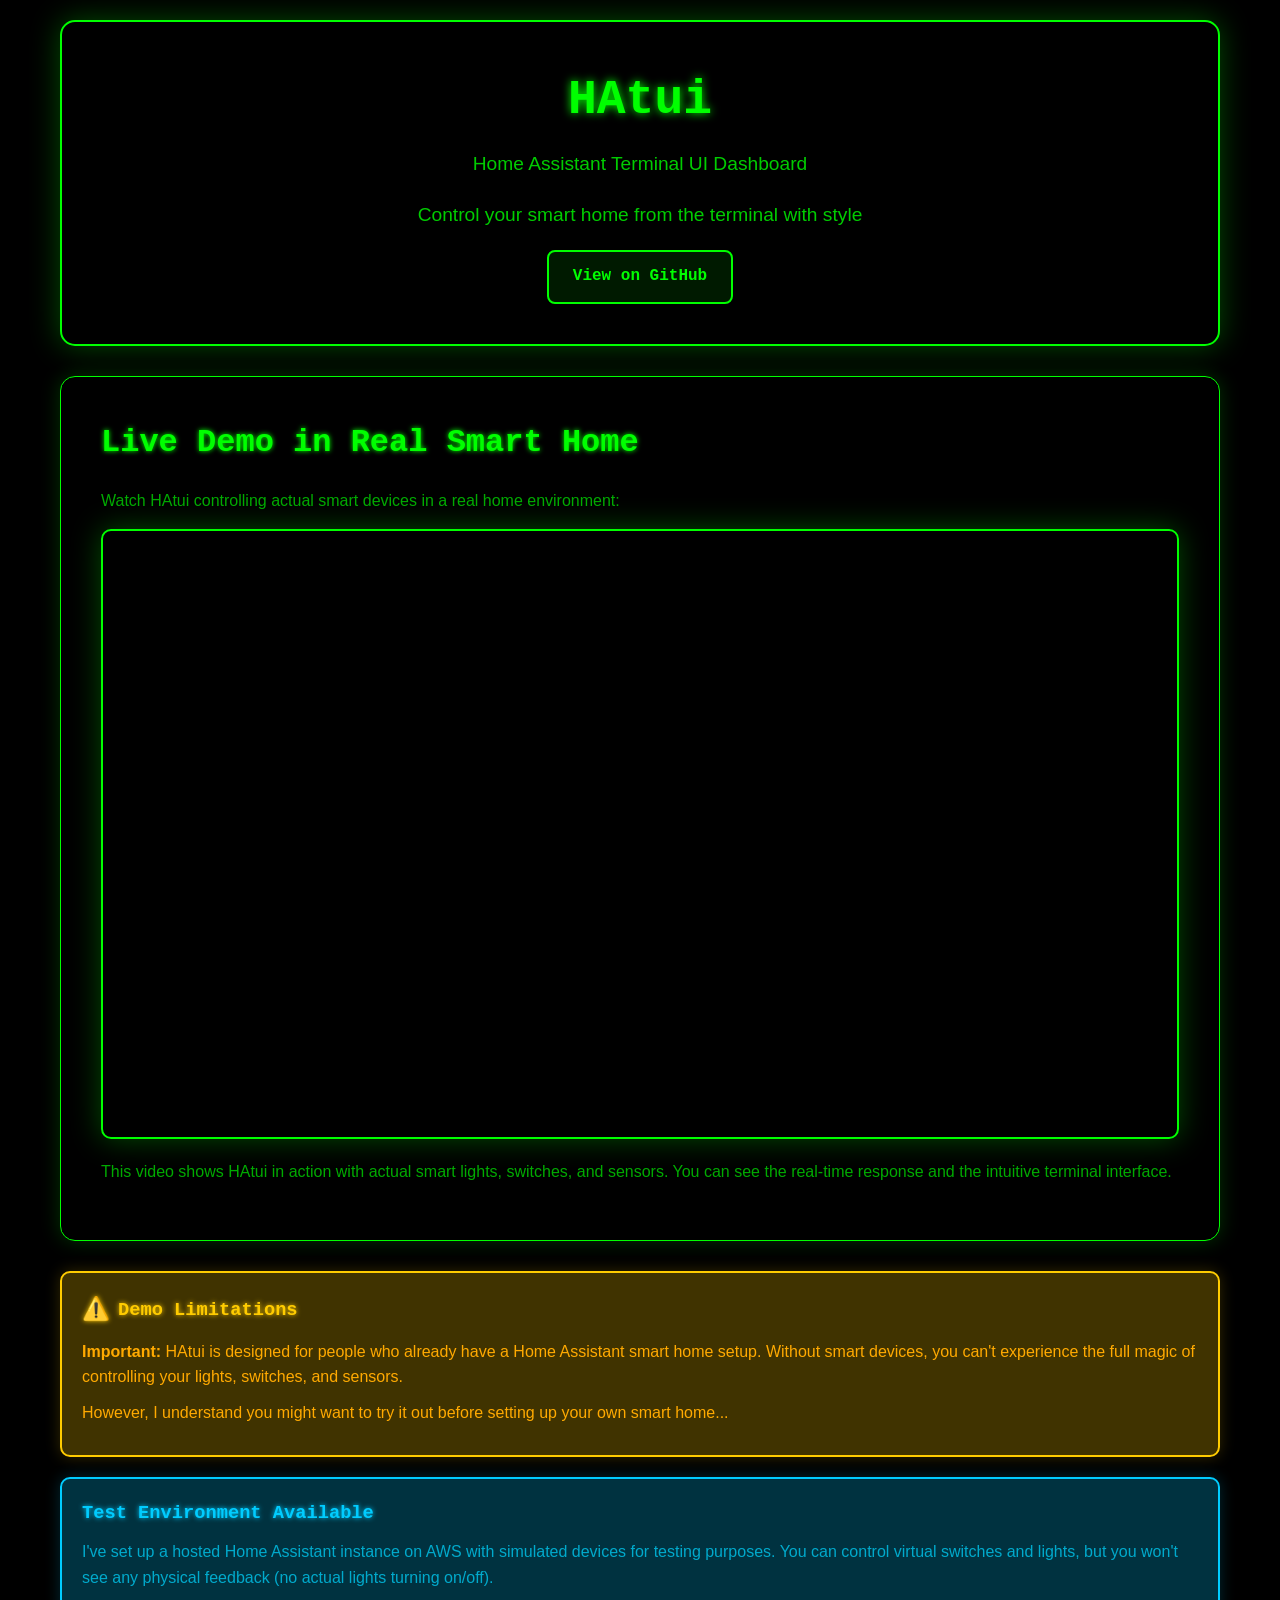
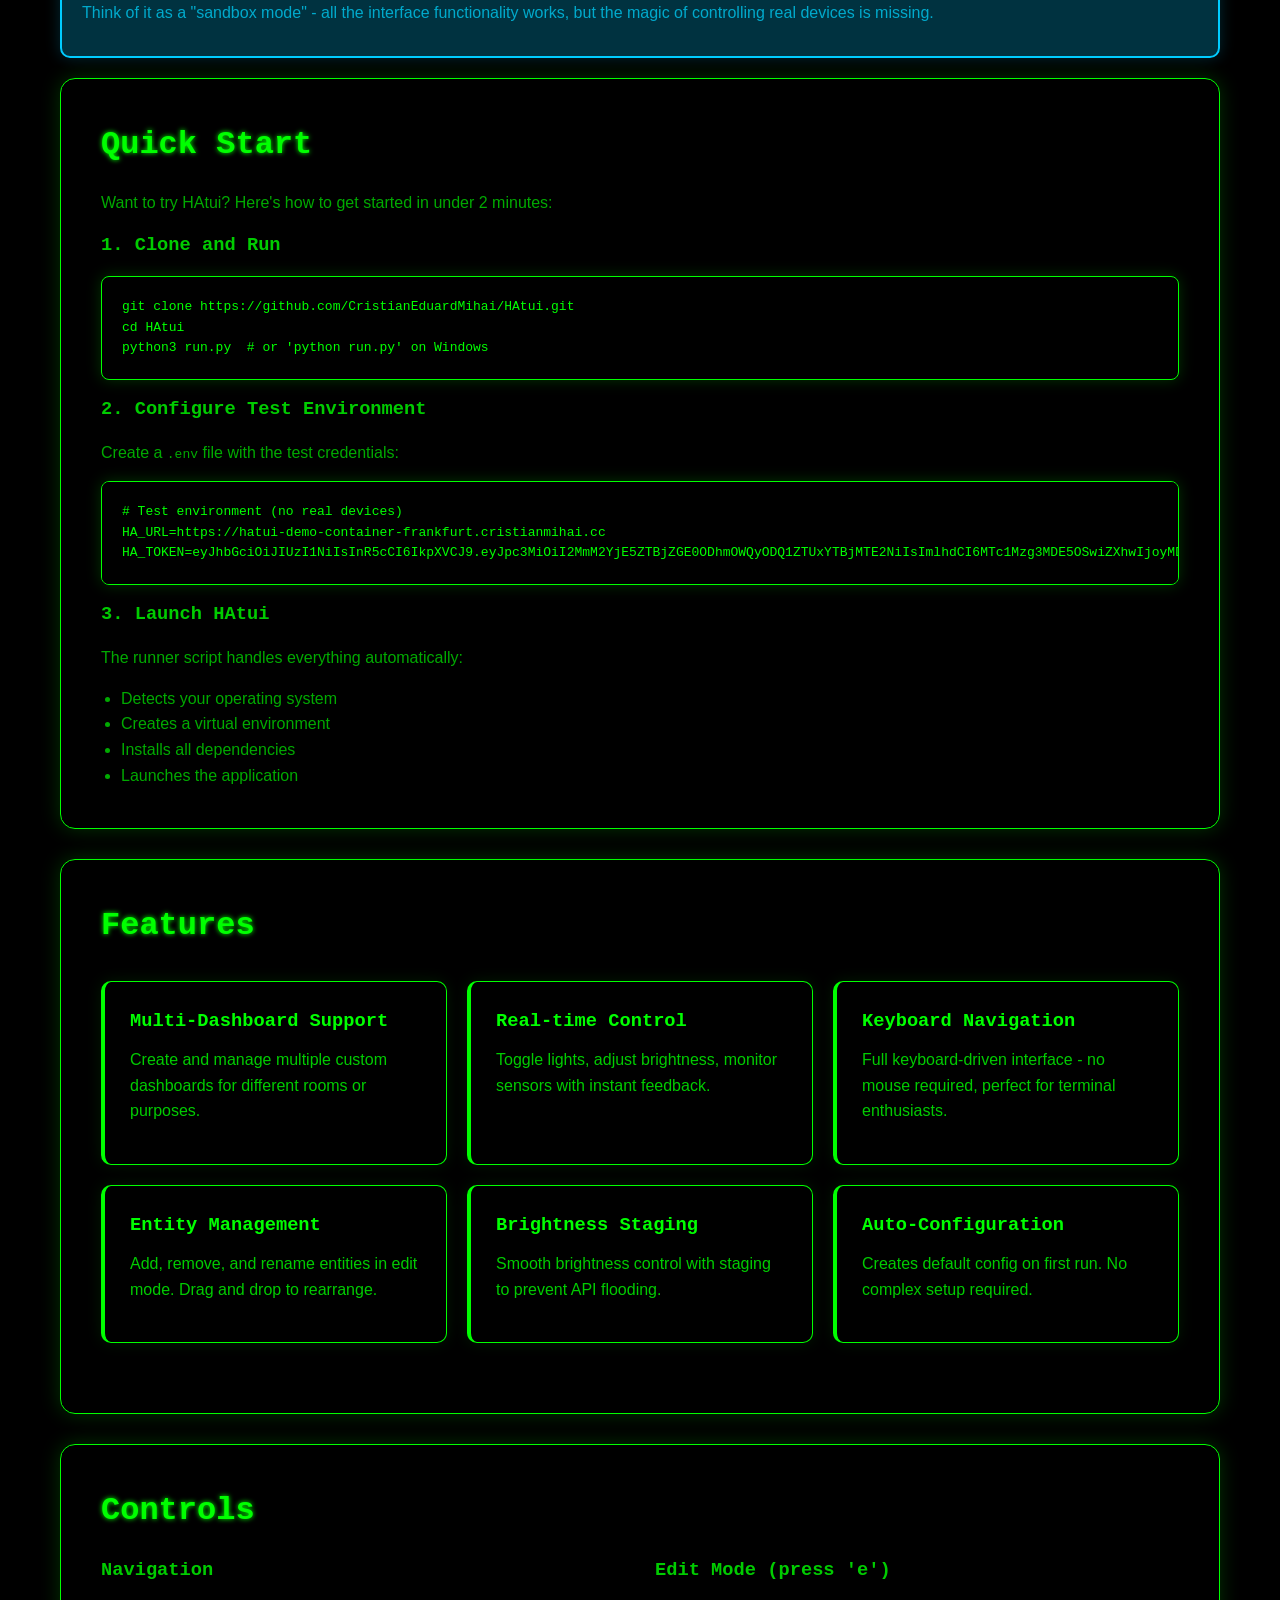
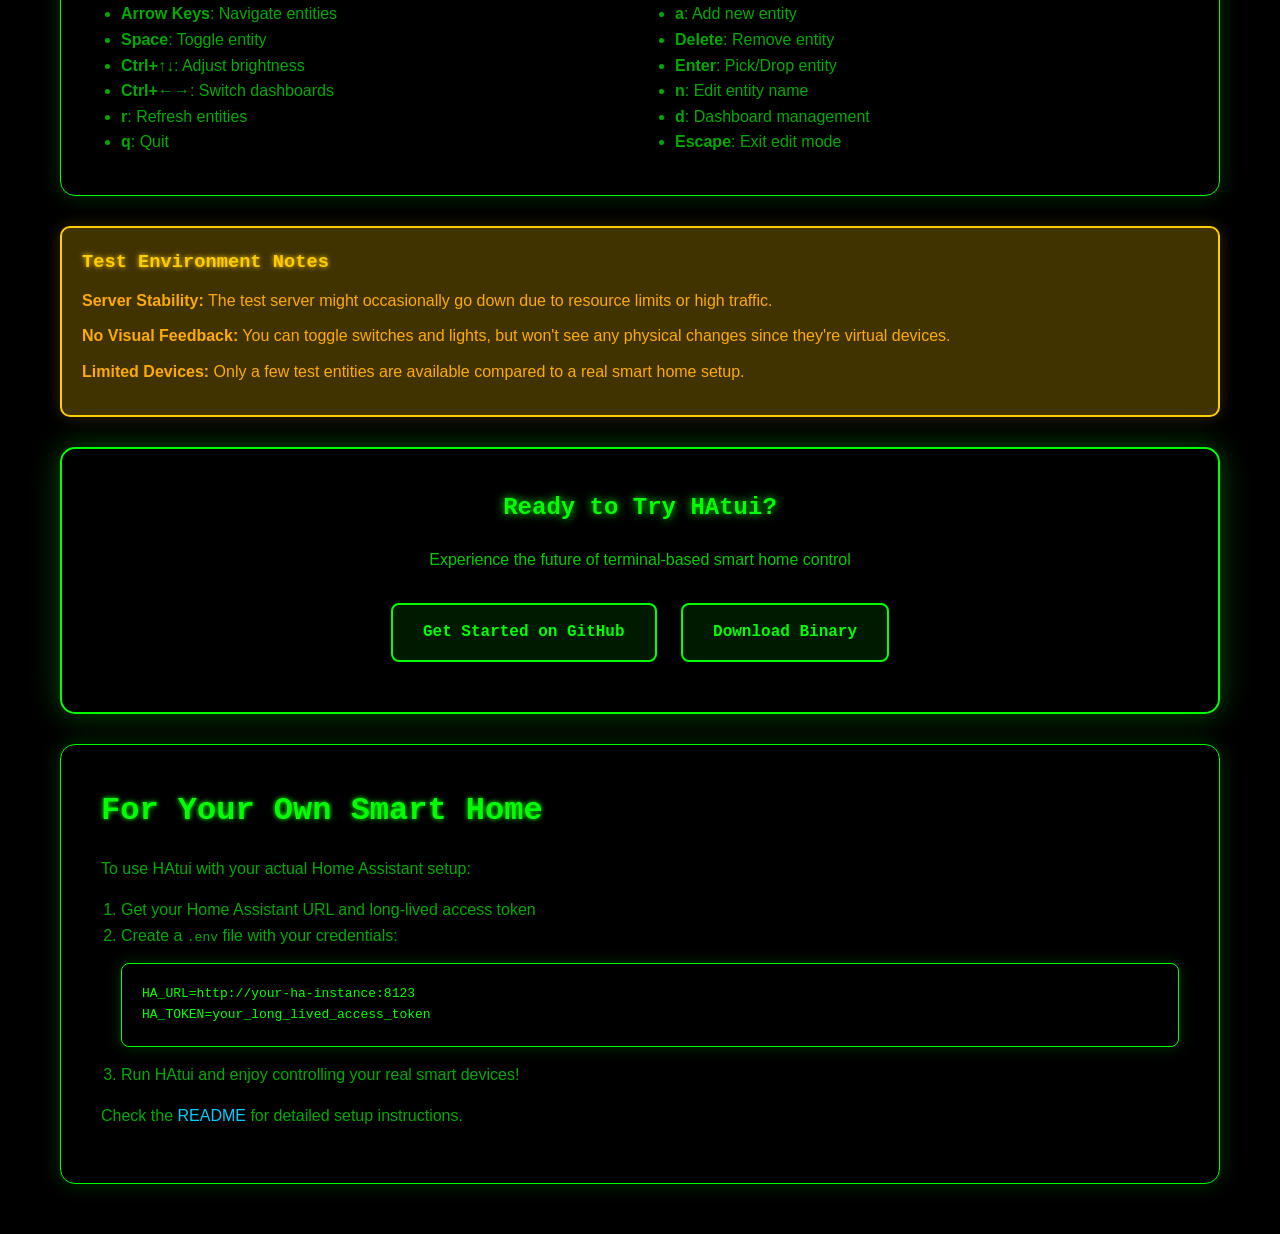
==== docs/index.html @ 59b759f5 "github pages only likes /docs dir" ====
<!DOCTYPE html>
<html lang="en">
<head>
    <meta charset="UTF-8">
    <meta name="viewport" content="width=device-width, initial-scale=1.0">
    <title>HAtui Demo - Home Assistant Terminal UI</title>
    <link rel="stylesheet" href="style.css">
</head>
<body>
    <div class="matrix-bg" id="matrix-bg"></div>
    
    <div class="container">
        <div class="header">
            <h1>HAtui</h1>
            <p>Home Assistant Terminal UI Dashboard</p>
            <p>Control your smart home from the terminal with style</p>
            <a href="https://github.com/CristianEduardMihai/HAtui" class="github-link">View on GitHub</a>
        </div>

        <div class="demo-section">
            <h2>Live Demo in Real Smart Home</h2>
            <p>Watch HAtui controlling actual smart devices in a real home environment:</p>
            
            <div class="video-container">
                <iframe 
                    src="https://www.youtube.com/embed/pNILE0pEJ3w" 
                    title="HAtui Demo - Real Smart Home Control" 
                    frameborder="0" 
                    allow="accelerometer; autoplay; clipboard-write; encrypted-media; gyroscope; picture-in-picture; web-share" 
                    allowfullscreen>
                </iframe>
            </div>
            
            <p>This video shows HAtui in action with actual smart lights, switches, and sensors. You can see the real-time response and the intuitive terminal interface.</p>
        </div>

        <div class="warning-box">
            <h3><span class="emoji">⚠️</span>Demo Limitations</h3>
            <p><strong>Important:</strong> HAtui is designed for people who already have a Home Assistant smart home setup. Without smart devices, you can't experience the full magic of controlling your lights, switches, and sensors.</p>
            <p>However, I understand you might want to try it out before setting up your own smart home...</p>
        </div>

        <div class="info-box">
            <h3>Test Environment Available</h3>
            <p>I've set up a hosted Home Assistant instance on AWS with simulated devices for testing purposes. You can control virtual switches and lights, but you won't see any physical feedback (no actual lights turning on/off).</p>
            <p>Think of it as a "sandbox mode" - all the interface functionality works, but the magic of controlling real devices is missing.</p>
        </div>

        <div class="demo-section">
            <h2>Quick Start</h2>
            <p>Want to try HAtui? Here's how to get started in under 2 minutes:</p>
            
            <h3>1. Clone and Run</h3>
            <div class="code-block">
<pre>git clone https://github.com/CristianEduardMihai/HAtui.git
cd HAtui
python3 run.py  # or 'python run.py' on Windows</pre>
            </div>

            <h3>2. Configure Test Environment</h3>
            <p>Create a <code>.env</code> file with the test credentials:</p>
            <div class="code-block">
<pre># Test environment (no real devices)
HA_URL=https://hatui-demo-container-frankfurt.cristianmihai.cc
HA_TOKEN=eyJhbGciOiJIUzI1NiIsInR5cCI6IkpXVCJ9.eyJpc3MiOiI2MmM2YjE5ZTBjZGE0ODhmOWQyODQ1ZTUxYTBjMTE2NiIsImlhdCI6MTc1Mzg3MDE5OSwiZXhwIjoyMDY5MjMwMTk5fQ.LMShm6Vz5h4C5a2rwBpSPdF6ySFBxW_nM8nqrSR5HI0</pre>
            </div>

            <h3>3. Launch HAtui</h3>
            <p>The runner script handles everything automatically:</p>
            <ul class="list-style">
                <li>Detects your operating system</li>
                <li>Creates a virtual environment</li>
                <li>Installs all dependencies</li>
                <li>Launches the application</li>
            </ul>
        </div>

        <div class="demo-section">
            <h2>Features</h2>
            <div class="features-grid">
                <div class="feature-card">
                    <h3>Multi-Dashboard Support</h3>
                    <p>Create and manage multiple custom dashboards for different rooms or purposes.</p>
                </div>
                <div class="feature-card">
                    <h3>Real-time Control</h3>
                    <p>Toggle lights, adjust brightness, monitor sensors with instant feedback.</p>
                </div>
                <div class="feature-card">
                    <h3>Keyboard Navigation</h3>
                    <p>Full keyboard-driven interface - no mouse required, perfect for terminal enthusiasts.</p>
                </div>
                <div class="feature-card">
                    <h3>Entity Management</h3>
                    <p>Add, remove, and rename entities in edit mode. Drag and drop to rearrange.</p>
                </div>
                <div class="feature-card">
                    <h3>Brightness Staging</h3>
                    <p>Smooth brightness control with staging to prevent API flooding.</p>
                </div>
                <div class="feature-card">
                    <h3>Auto-Configuration</h3>
                    <p>Creates default config on first run. No complex setup required.</p>
                </div>
            </div>
        </div>

        <div class="demo-section">
            <h2>Controls</h2>
            <div class="controls-grid">
                <div>
                    <h3>Navigation</h3>
                    <ul class="list-style">
                        <li><strong>Arrow Keys</strong>: Navigate entities</li>
                        <li><strong>Space</strong>: Toggle entity</li>
                        <li><strong>Ctrl+↑↓</strong>: Adjust brightness</li>
                        <li><strong>Ctrl+←→</strong>: Switch dashboards</li>
                        <li><strong>r</strong>: Refresh entities</li>
                        <li><strong>q</strong>: Quit</li>
                    </ul>
                </div>
                <div>
                    <h3>Edit Mode (press 'e')</h3>
                    <ul class="list-style">
                        <li><strong>a</strong>: Add new entity</li>
                        <li><strong>Delete</strong>: Remove entity</li>
                        <li><strong>Enter</strong>: Pick/Drop entity</li>
                        <li><strong>n</strong>: Edit entity name</li>
                        <li><strong>d</strong>: Dashboard management</li>
                        <li><strong>Escape</strong>: Exit edit mode</li>
                    </ul>
                </div>
            </div>
        </div>

        <div class="warning-box">
            <h3>Test Environment Notes</h3>
            <p><strong>Server Stability:</strong> The test server might occasionally go down due to resource limits or high traffic.</p>
            <p><strong>No Visual Feedback:</strong> You can toggle switches and lights, but won't see any physical changes since they're virtual devices.</p>
            <p><strong>Limited Devices:</strong> Only a few test entities are available compared to a real smart home setup.</p>
        </div>

        <div class="try-now-section">
            <h2>Ready to Try HAtui?</h2>
            <p>Experience the future of terminal-based smart home control</p>
            <a href="https://github.com/CristianEduardMihai/HAtui" class="button">Get Started on GitHub</a>
            <a href="https://github.com/CristianEduardMihai/HAtui/releases" class="button">Download Binary</a>
        </div>

        <div class="demo-section">
            <h2>For Your Own Smart Home</h2>
            <p>To use HAtui with your actual Home Assistant setup:</p>
            <ol class="list-style">
                <li>Get your Home Assistant URL and long-lived access token</li>
                <li>Create a <code>.env</code> file with your credentials:
                    <div class="code-block">
<pre>HA_URL=http://your-ha-instance:8123
HA_TOKEN=your_long_lived_access_token</pre>
                    </div>
                </li>
                <li>Run HAtui and enjoy controlling your real smart devices!</li>
            </ol>
            <p class="link-style">Check the <a href="https://github.com/CristianEduardMihai/HAtui#readme">README</a> for detailed setup instructions.</p>
        </div>
    </div>

    <script src="matrix.js"></script>
</body>
</html>
---- docs/style.css ----
* {
    margin: 0;
    padding: 0;
    box-sizing: border-box;
}

body {
    font-family: 'Segoe UI', Tahoma, Geneva, Verdana, sans-serif;
    line-height: 1.6;
    color: #333;
    background: #000;
    min-height: 100vh;
    overflow-x: hidden;
    position: relative;
}

/* Matrix Background Animation */
.matrix-bg {
    position: fixed;
    top: 0;
    left: 0;
    width: 100%;
    height: 100%;
    z-index: -1;
    background: #000;
}

.matrix-column {
    position: absolute;
    top: -100%;
    width: 20px;
    color: #00ff00;
    font-family: 'Courier New', monospace;
    font-size: 14px;
    line-height: 20px;
    animation: matrix-rain linear infinite;
    text-shadow: 0 0 5px #00ff00;
}

@keyframes matrix-rain {
    0% {
        top: -100%;
        opacity: 1;
    }
    90% {
        opacity: 1;
    }
    100% {
        top: 100%;
        opacity: 0;
    }
}

.container {
    max-width: 1200px;
    margin: 0 auto;
    padding: 20px;
    position: relative;
    z-index: 1;
}

.header {
    background: rgba(0, 0, 0, 0.85);
    border: 2px solid #00ff00;
    border-radius: 15px;
    padding: 40px;
    margin-bottom: 30px;
    text-align: center;
    box-shadow: 0 0 30px rgba(0, 255, 0, 0.3);
    -webkit-backdrop-filter: blur(10px);
    backdrop-filter: blur(10px);
}

.header h1 {
    font-size: 3em;
    margin-bottom: 10px;
    color: #00ff00;
    text-shadow: 0 0 10px #00ff00;
    font-family: 'Courier New', monospace;
}

.header p {
    font-size: 1.2em;
    color: #00cc00;
    margin-bottom: 20px;
}

.github-link {
    display: inline-block;
    background: rgba(0, 255, 0, 0.1);
    color: #00ff00;
    border: 2px solid #00ff00;
    padding: 12px 24px;
    text-decoration: none;
    border-radius: 8px;
    font-weight: bold;
    transition: all 0.3s;
    font-family: 'Courier New', monospace;
}

.github-link:hover {
    background: rgba(0, 255, 0, 0.2);
    box-shadow: 0 0 20px rgba(0, 255, 0, 0.5);
    transform: translateY(-2px);
}

.demo-section {
    background: rgba(0, 0, 0, 0.85);
    border: 1px solid #00ff00;
    border-radius: 15px;
    padding: 40px;
    margin-bottom: 30px;
    box-shadow: 0 0 20px rgba(0, 255, 0, 0.2);
    -webkit-backdrop-filter: blur(10px);
    backdrop-filter: blur(10px);
}

.demo-section h2 {
    font-size: 2em;
    margin-bottom: 20px;
    color: #00ff00;
    font-family: 'Courier New', monospace;
    text-shadow: 0 0 5px #00ff00;
}

.demo-section h3 {
    color: #00cc00;
    margin-bottom: 15px;
    font-family: 'Courier New', monospace;
}

.demo-section p {
    color: #00aa00;
    margin-bottom: 15px;
}

.demo-section li {
    color: #00aa00;
}

.video-container {
    position: relative;
    width: 100%;
    height: 0;
    padding-bottom: 56.25%;
    margin-bottom: 20px;
    border-radius: 10px;
    overflow: hidden;
    box-shadow: 0 0 30px rgba(0, 255, 0, 0.3);
    border: 2px solid #00ff00;
}

.video-container iframe {
    position: absolute;
    top: 0;
    left: 0;
    width: 100%;
    height: 100%;
}

.warning-box {
    background: rgba(255, 204, 0, 0.25);
    border: 2px solid #ffcc00;
    border-radius: 10px;
    padding: 20px;
    margin: 20px 0;
    box-shadow: 0 0 15px rgba(255, 204, 0, 0.2);
    -webkit-backdrop-filter: blur(15px);
    backdrop-filter: blur(15px);
}

.warning-box h3 {
    color: #ffcc00;
    margin-bottom: 10px;
    display: flex;
    align-items: center;
    font-family: 'Courier New', monospace;
    text-shadow: 0 0 5px #ffcc00;
}

.warning-box p {
    color: #ffaa00;
    margin-bottom: 10px;
}

.info-box {
    background: rgba(0, 200, 255, 0.25);
    border: 2px solid #00ccff;
    border-radius: 10px;
    padding: 20px;
    margin: 20px 0;
    box-shadow: 0 0 15px rgba(0, 204, 255, 0.2);
    -webkit-backdrop-filter: blur(15px);
    backdrop-filter: blur(15px);
}

.info-box h3 {
    color: #00ccff;
    margin-bottom: 10px;
    font-family: 'Courier New', monospace;
    text-shadow: 0 0 5px #00ccff;
}

.info-box p {
    color: #00aacc;
    margin-bottom: 10px;
}

.code-block {
    background: rgba(0, 0, 0, 0.9);
    color: #00ff00;
    border: 1px solid #00ff00;
    padding: 20px;
    border-radius: 8px;
    font-family: 'Courier New', monospace;
    margin: 15px 0;
    overflow-x: auto;
    box-shadow: 0 0 15px rgba(0, 255, 0, 0.2);
}

.code-block pre {
    margin: 0;
}

.features-grid {
    display: grid;
    grid-template-columns: repeat(auto-fit, minmax(300px, 1fr));
    gap: 20px;
    margin: 30px 0;
}

.feature-card {
    background: rgba(0, 0, 0, 0.8);
    border: 1px solid #00ff00;
    padding: 25px;
    border-radius: 10px;
    border-left: 4px solid #00ff00;
    box-shadow: 0 0 15px rgba(0, 255, 0, 0.1);
    transition: all 0.3s;
}

.feature-card:hover {
    box-shadow: 0 0 25px rgba(0, 255, 0, 0.3);
    transform: translateY(-5px);
}

.feature-card h3 {
    color: #00ff00;
    margin-bottom: 10px;
    font-family: 'Courier New', monospace;
}

.feature-card p {
    color: #00cc00;
}

.try-now-section {
    background: rgba(0, 0, 0, 0.9);
    border: 2px solid #00ff00;
    color: #00ff00;
    text-align: center;
    padding: 40px;
    border-radius: 15px;
    margin: 30px 0;
    box-shadow: 0 0 30px rgba(0, 255, 0, 0.3);
}

.try-now-section h2 {
    margin-bottom: 20px;
    font-family: 'Courier New', monospace;
    text-shadow: 0 0 10px #00ff00;
}

.try-now-section p {
    color: #00cc00;
    margin-bottom: 20px;
}

.button {
    display: inline-block;
    background: rgba(0, 255, 0, 0.1);
    color: #00ff00;
    border: 2px solid #00ff00;
    padding: 15px 30px;
    text-decoration: none;
    border-radius: 8px;
    font-weight: bold;
    margin: 10px;
    transition: all 0.3s;
    font-family: 'Courier New', monospace;
}

.button:hover {
    background: rgba(0, 255, 0, 0.2);
    box-shadow: 0 0 20px rgba(0, 255, 0, 0.5);
    transform: translateY(-2px);
}

.emoji {
    font-size: 1.2em;
    margin-right: 8px;
}

.list-style {
    margin-left: 20px;
    margin-top: 10px;
}

.controls-grid {
    display: grid;
    grid-template-columns: repeat(auto-fit, minmax(300px, 1fr));
    gap: 30px;
}

.link-style {
    margin-top: 15px;
}

.link-style a {
    color: #00ccff;
    text-decoration: none;
    transition: color 0.3s;
}

.link-style a:hover {
    color: #00ffff;
    text-shadow: 0 0 5px #00ccff;
}

@media (max-width: 768px) {
    .header h1 {
        font-size: 2em;
    }
    
    .header p {
        font-size: 1em;
    }
    
    .demo-section {
        padding: 20px;
    }
    
    .matrix-column {
        width: 15px;
        font-size: 12px;
        line-height: 15px;
    }
}
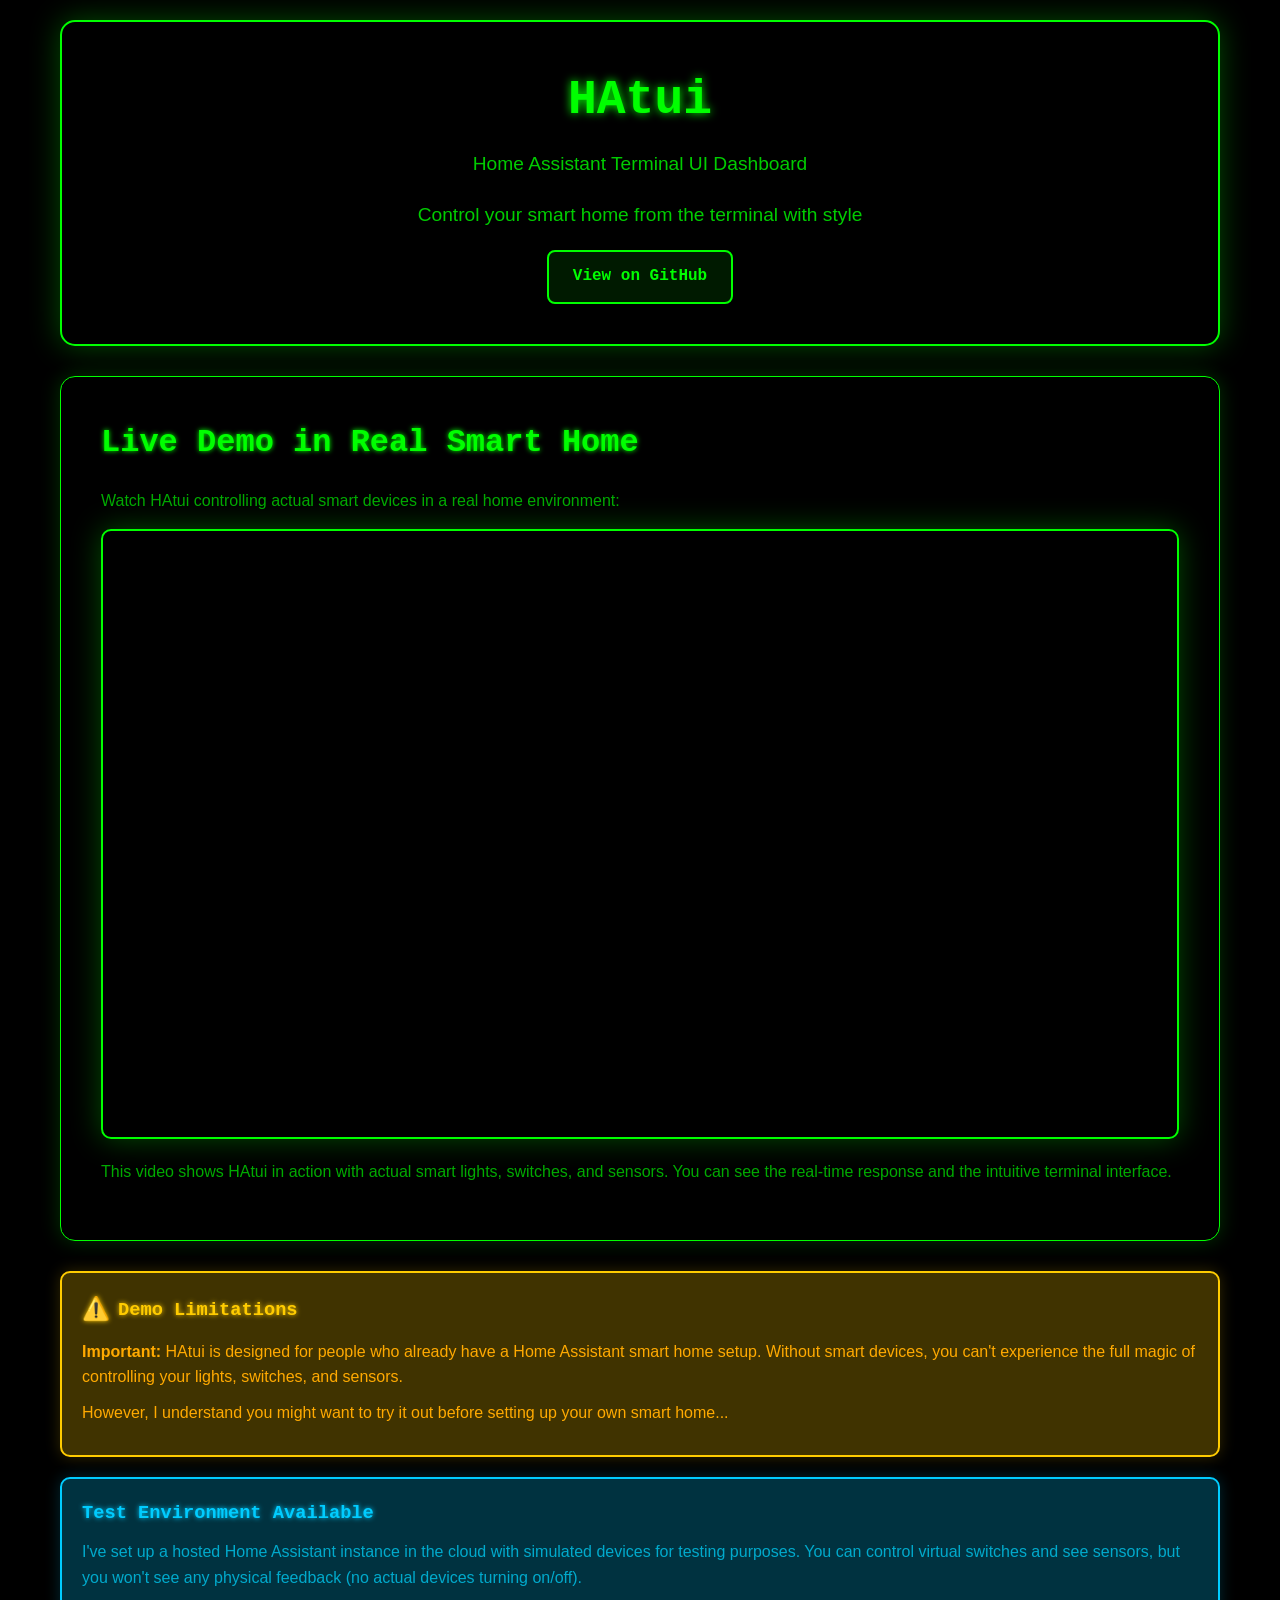
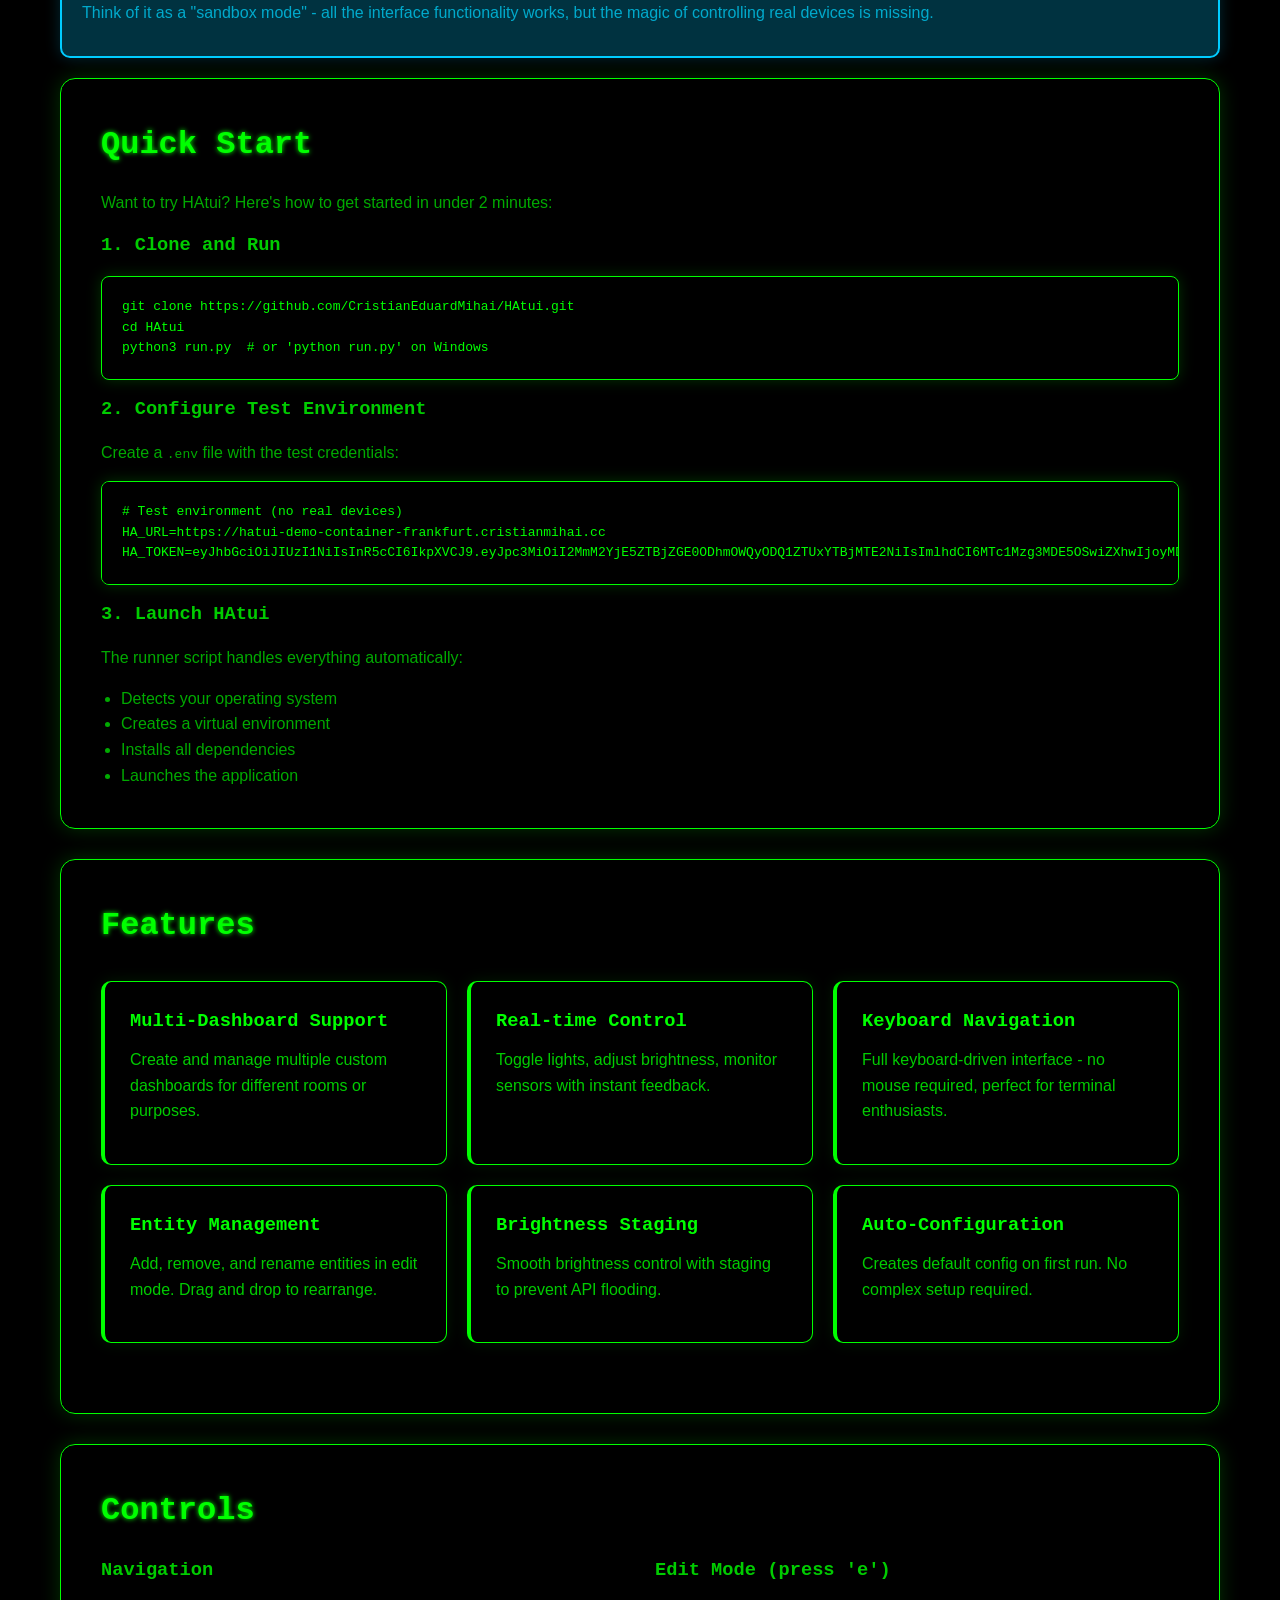
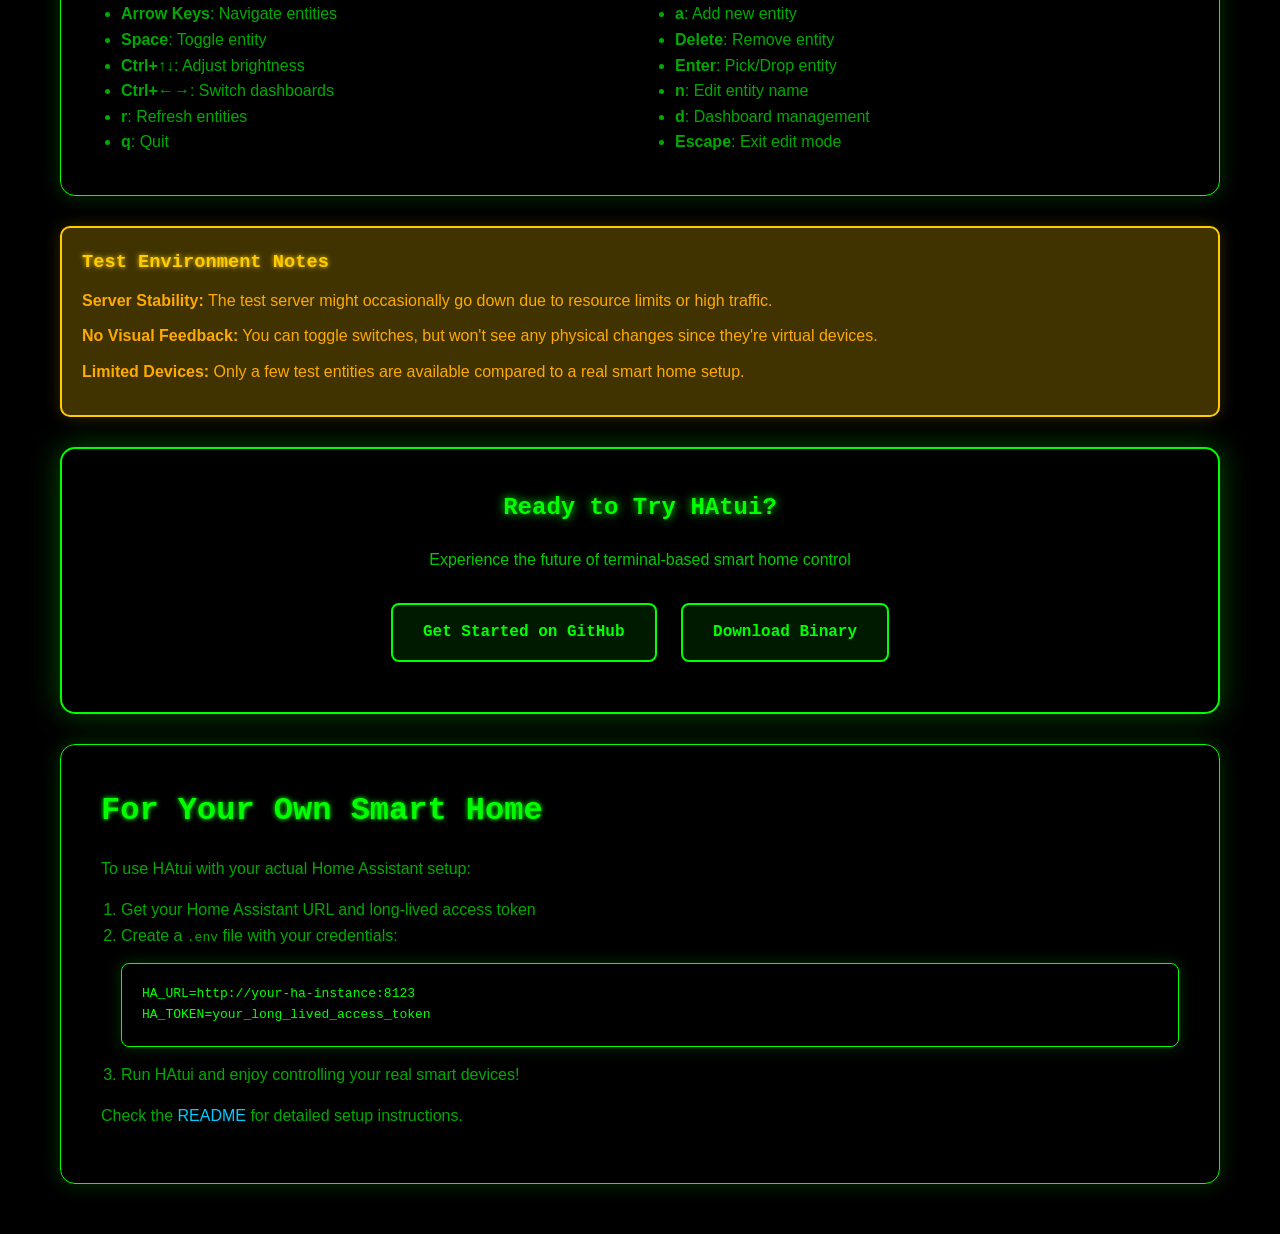
==== commit 6a1ce672: "we got no lights in the demo :(" ====
--- a/docs/index.html
+++ b/docs/index.html
@@ -3,7 +3,7 @@
 <head>
     <meta charset="UTF-8">
     <meta name="viewport" content="width=device-width, initial-scale=1.0">
-    <title>HAtui Demo - Home Assistant Terminal UI</title>
+    <title>HAtui Demo</title>
     <link rel="stylesheet" href="style.css">
 </head>
 <body>
@@ -42,7 +42,7 @@
 
         <div class="info-box">
             <h3>Test Environment Available</h3>
-            <p>I've set up a hosted Home Assistant instance on AWS with simulated devices for testing purposes. You can control virtual switches and lights, but you won't see any physical feedback (no actual lights turning on/off).</p>
+            <p>I've set up a hosted Home Assistant instance in the cloud with simulated devices for testing purposes. You can control virtual switches and see sensors, but you won't see any physical feedback (no actual devices turning on/off).</p>
             <p>Think of it as a "sandbox mode" - all the interface functionality works, but the magic of controlling real devices is missing.</p>
         </div>
 
@@ -136,7 +136,7 @@
         <div class="warning-box">
             <h3>Test Environment Notes</h3>
             <p><strong>Server Stability:</strong> The test server might occasionally go down due to resource limits or high traffic.</p>
-            <p><strong>No Visual Feedback:</strong> You can toggle switches and lights, but won't see any physical changes since they're virtual devices.</p>
+            <p><strong>No Visual Feedback:</strong> You can toggle switches, but won't see any physical changes since they're virtual devices.</p>
             <p><strong>Limited Devices:</strong> Only a few test entities are available compared to a real smart home setup.</p>
         </div>
 
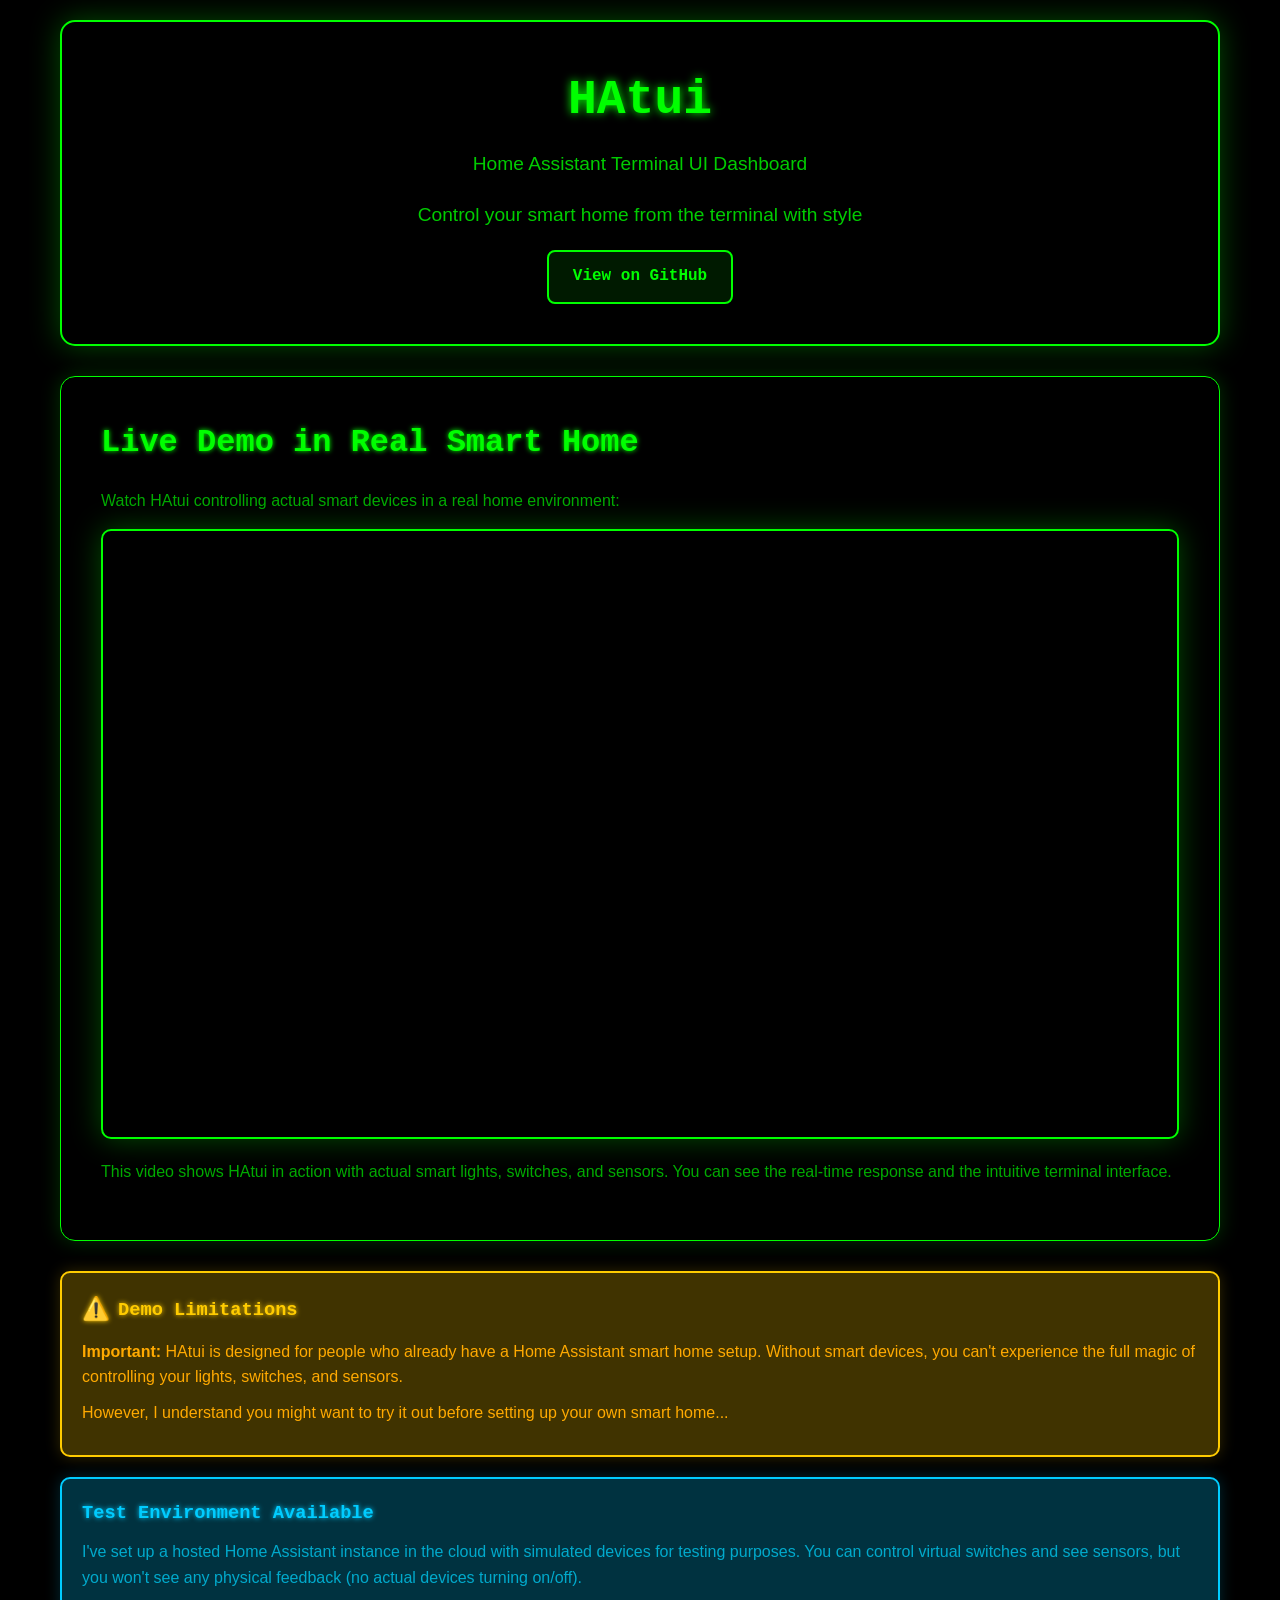
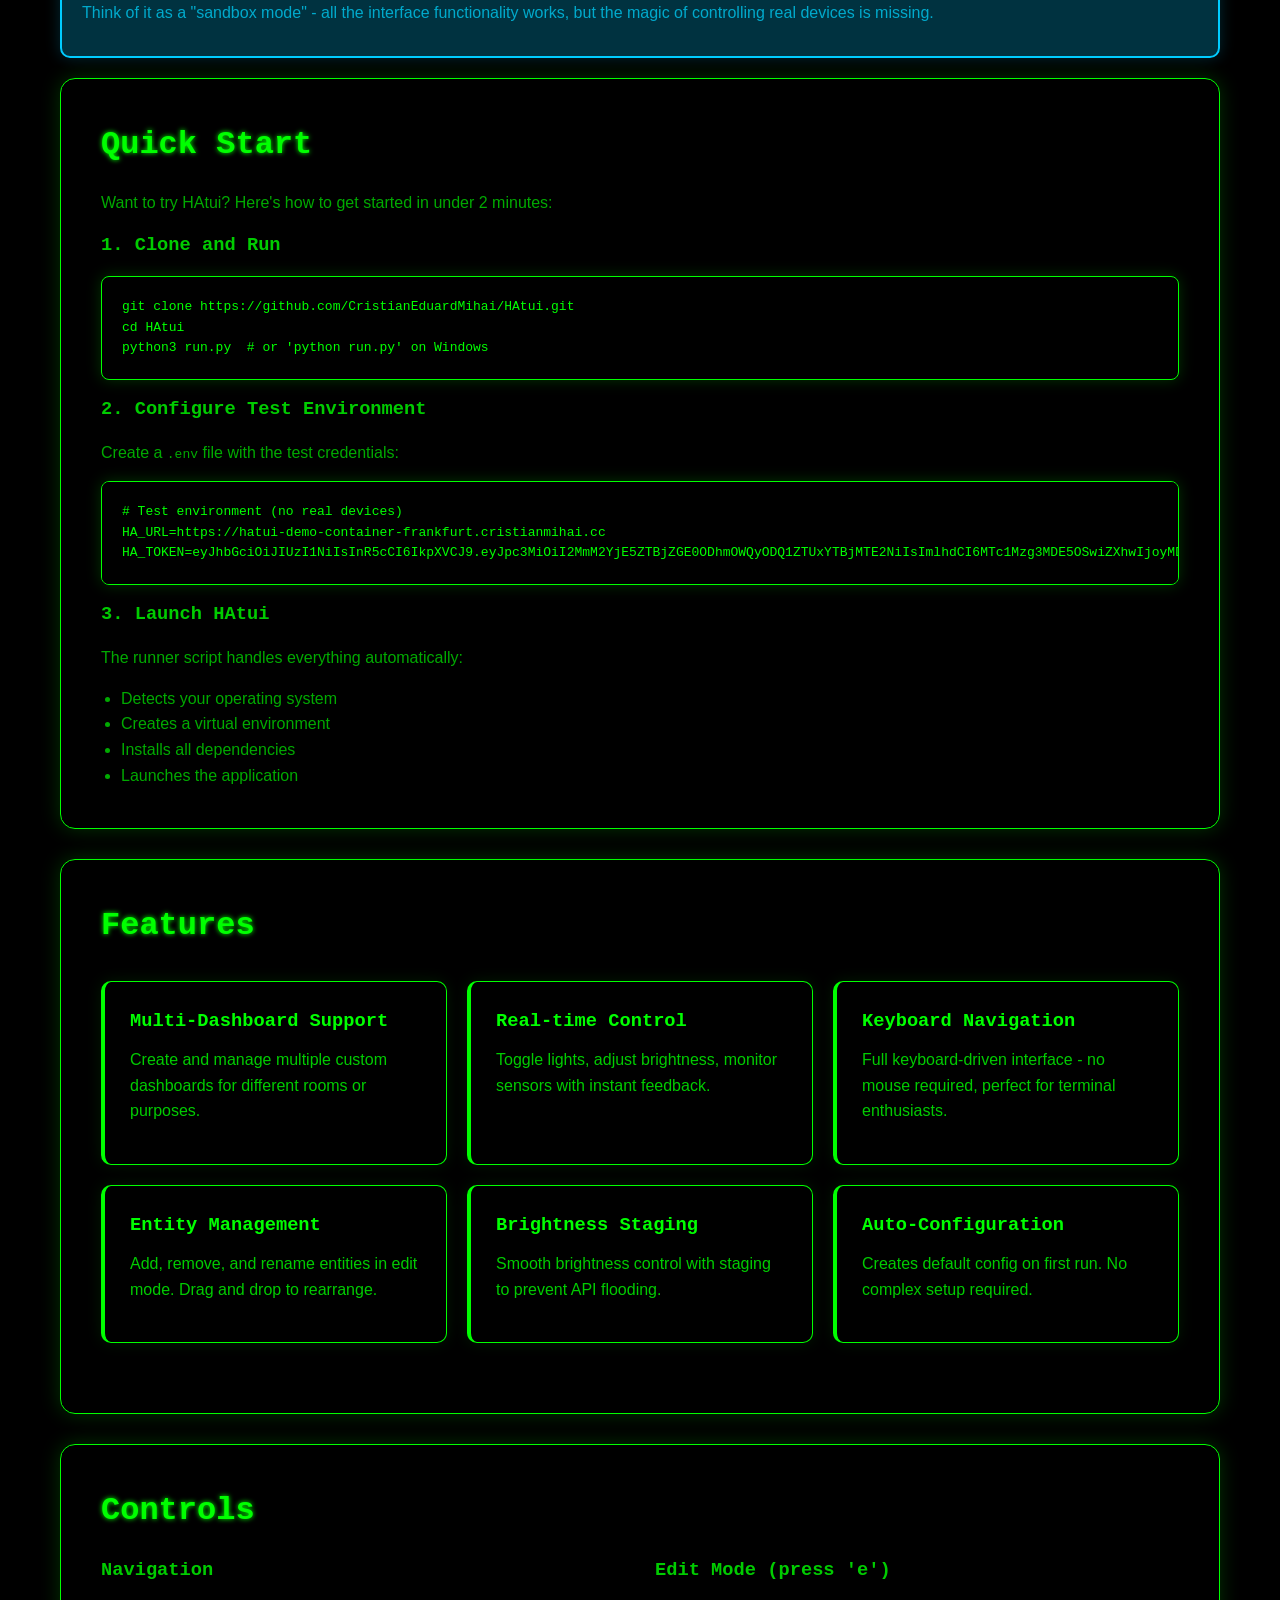
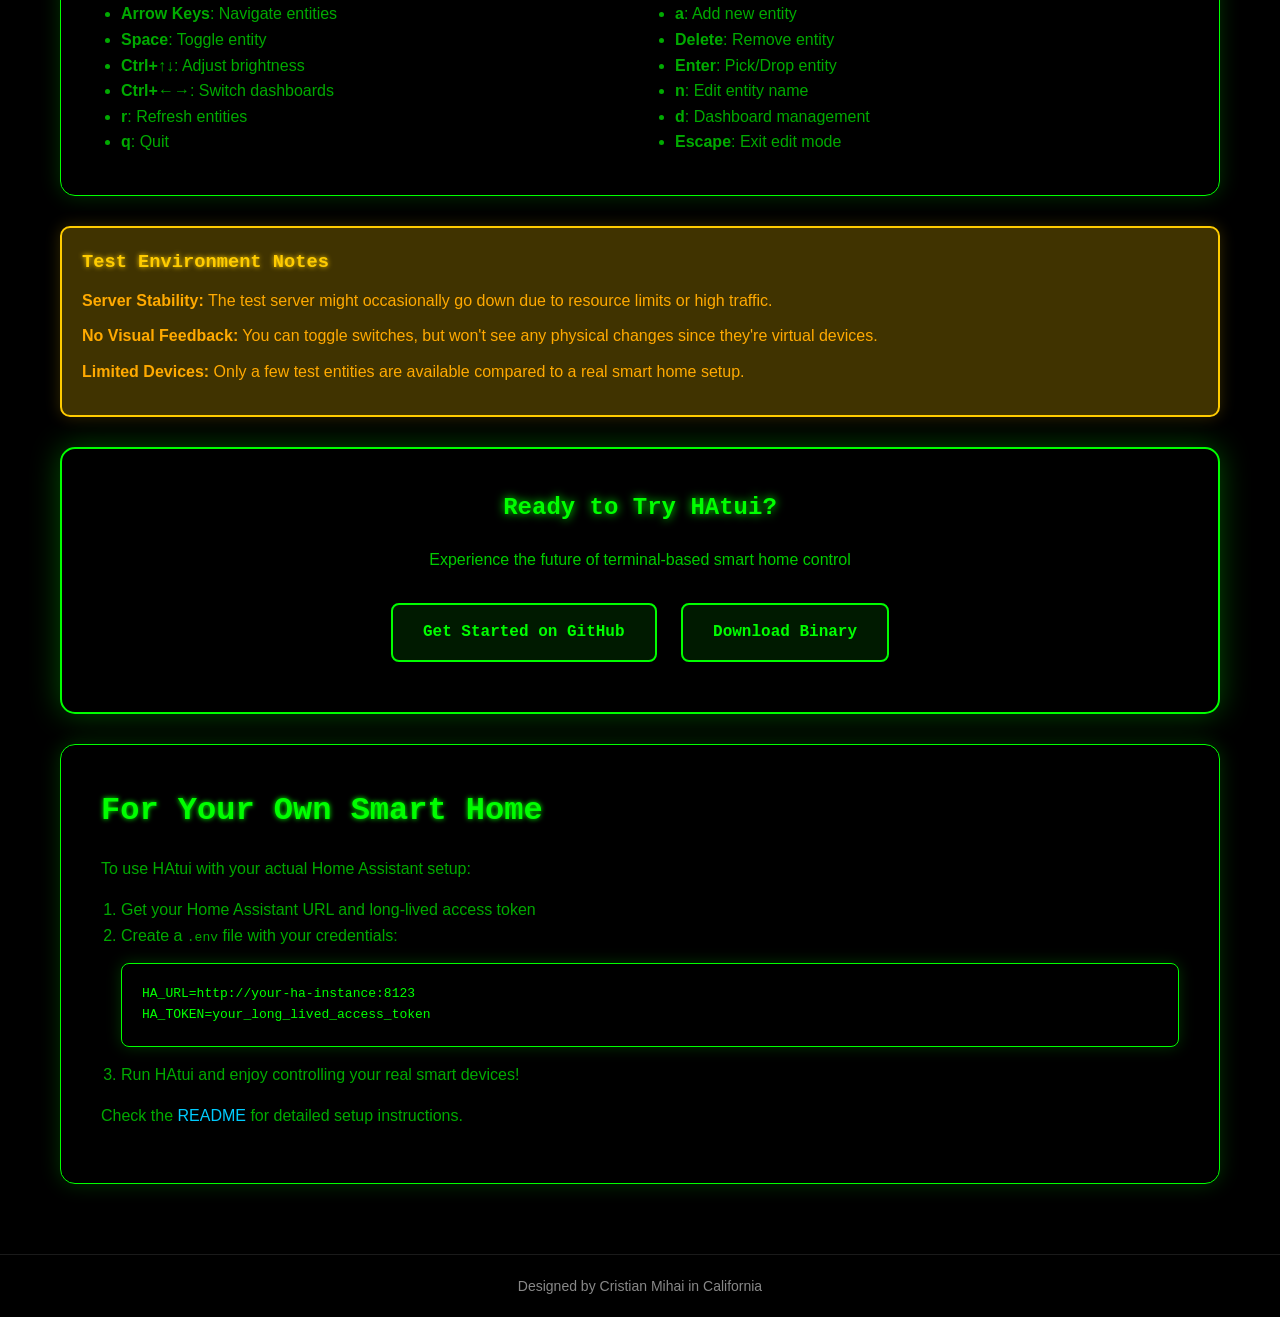
==== commit f41bae9b: "It was technically designed in California" ====
--- a/docs/index.html
+++ b/docs/index.html
@@ -164,6 +164,10 @@
         </div>
     </div>
 
+    <footer class="footer">
+        <p>Designed by Cristian Mihai in California</p>
+    </footer>
+
     <script src="matrix.js"></script>
 </body>
 </html>
--- a/docs/style.css
+++ b/docs/style.css
@@ -327,6 +327,22 @@
     text-shadow: 0 0 5px #00ccff;
 }
 
+.footer {
+    text-align: center;
+    padding: 20px;
+    margin-top: 20px;
+    background-color: rgba(0, 0, 0, 0.2);
+    border-top: 1px solid rgba(255, 255, 255, 0.1);
+    -webkit-backdrop-filter: blur(15px);
+    backdrop-filter: blur(15px);
+}
+
+.footer p {
+    margin: 0;
+    color: #888;
+    font-size: 14px;
+}
+
 @media (max-width: 768px) {
     .header h1 {
         font-size: 2em;
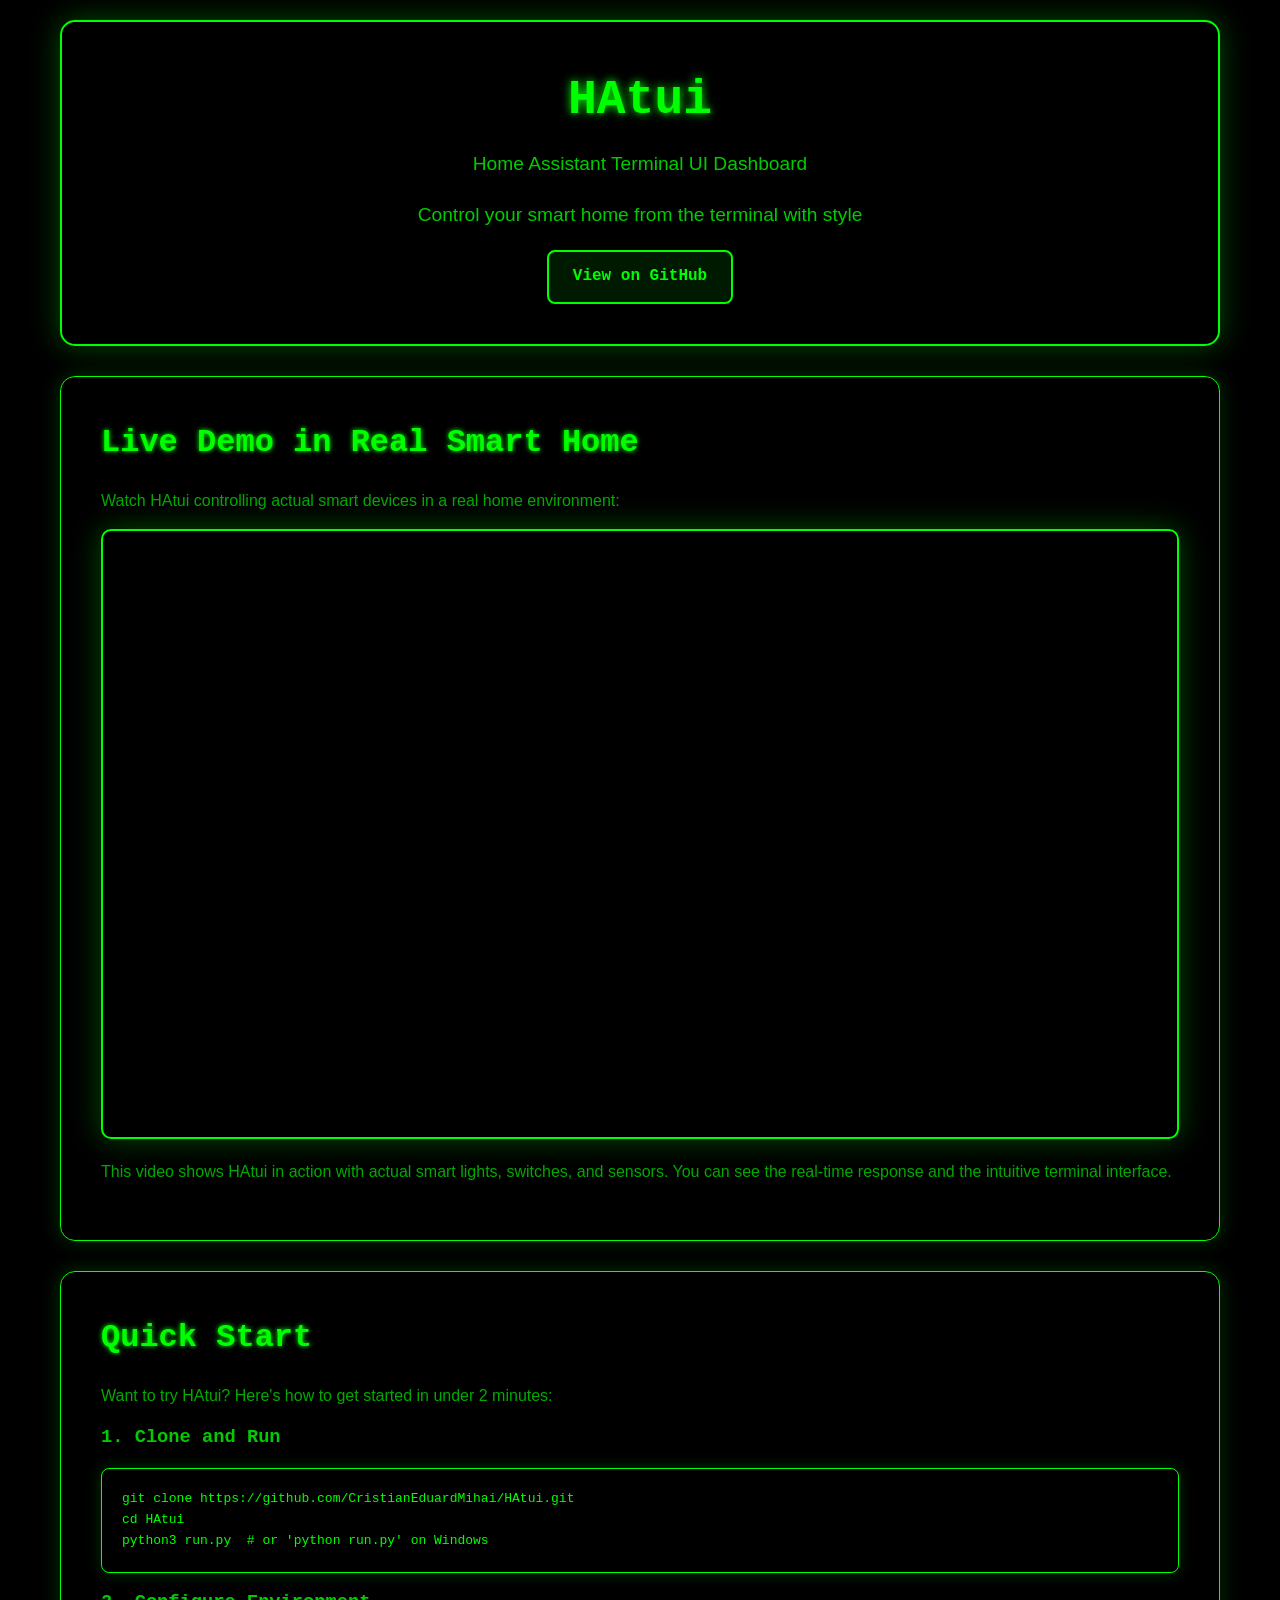
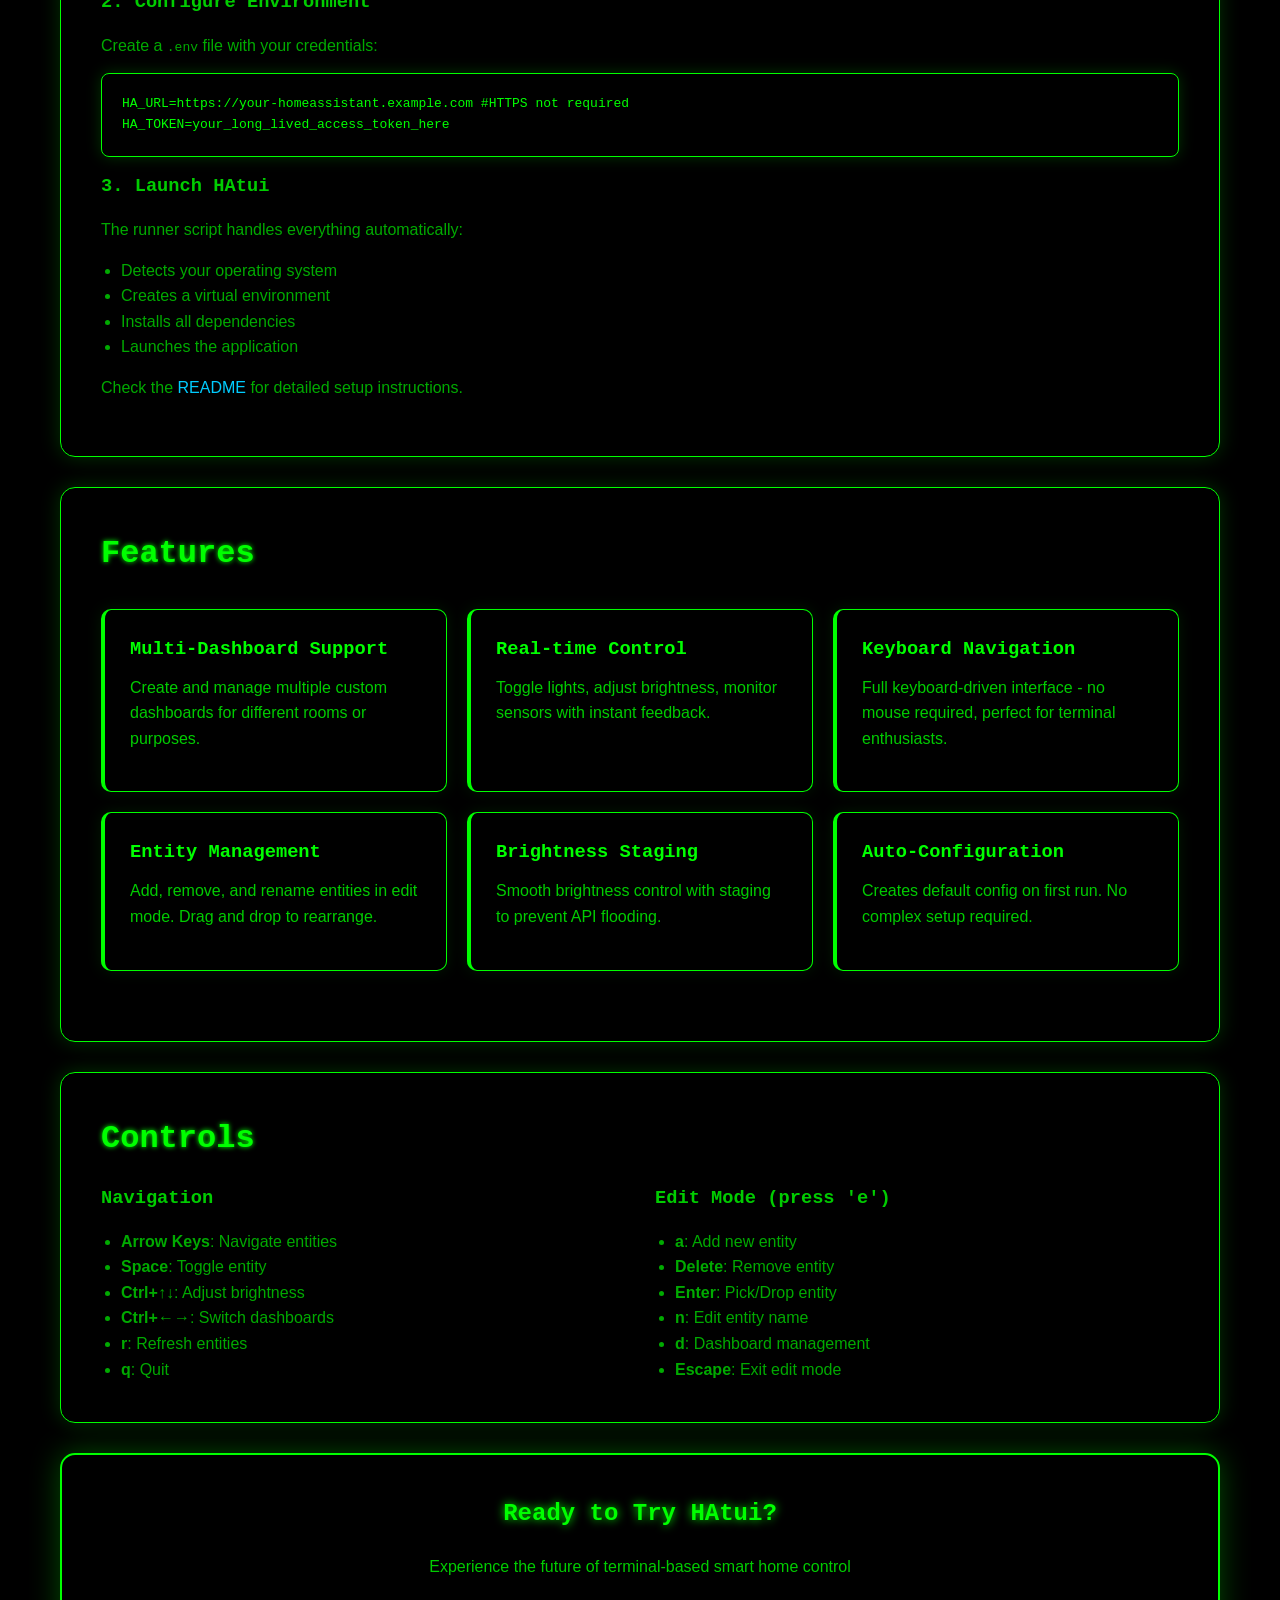
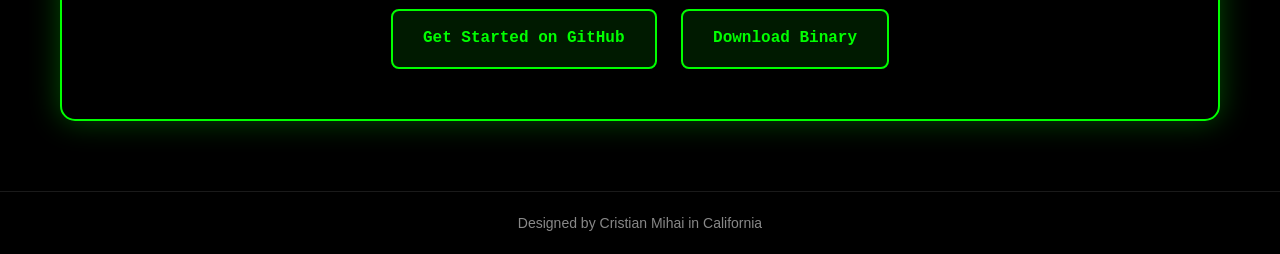
==== commit 8acbc3c7: "Removed some old demo information" ====
--- a/docs/index.html
+++ b/docs/index.html
@@ -33,19 +33,6 @@
             
             <p>This video shows HAtui in action with actual smart lights, switches, and sensors. You can see the real-time response and the intuitive terminal interface.</p>
         </div>
-
-        <div class="warning-box">
-            <h3><span class="emoji">⚠️</span>Demo Limitations</h3>
-            <p><strong>Important:</strong> HAtui is designed for people who already have a Home Assistant smart home setup. Without smart devices, you can't experience the full magic of controlling your lights, switches, and sensors.</p>
-            <p>However, I understand you might want to try it out before setting up your own smart home...</p>
-        </div>
-
-        <div class="info-box">
-            <h3>Test Environment Available</h3>
-            <p>I've set up a hosted Home Assistant instance in the cloud with simulated devices for testing purposes. You can control virtual switches and see sensors, but you won't see any physical feedback (no actual devices turning on/off).</p>
-            <p>Think of it as a "sandbox mode" - all the interface functionality works, but the magic of controlling real devices is missing.</p>
-        </div>
-
         <div class="demo-section">
             <h2>Quick Start</h2>
             <p>Want to try HAtui? Here's how to get started in under 2 minutes:</p>
@@ -57,12 +44,11 @@
 python3 run.py  # or 'python run.py' on Windows</pre>
             </div>
 
-            <h3>2. Configure Test Environment</h3>
-            <p>Create a <code>.env</code> file with the test credentials:</p>
+            <h3>2. Configure Environment</h3>
+            <p>Create a <code>.env</code> file with your credentials:</p>
             <div class="code-block">
-<pre># Test environment (no real devices)
-HA_URL=https://hatui-demo-container-frankfurt.cristianmihai.cc
-HA_TOKEN=eyJhbGciOiJIUzI1NiIsInR5cCI6IkpXVCJ9.eyJpc3MiOiI2MmM2YjE5ZTBjZGE0ODhmOWQyODQ1ZTUxYTBjMTE2NiIsImlhdCI6MTc1Mzg3MDE5OSwiZXhwIjoyMDY5MjMwMTk5fQ.LMShm6Vz5h4C5a2rwBpSPdF6ySFBxW_nM8nqrSR5HI0</pre>
+<pre>HA_URL=https://your-homeassistant.example.com #HTTPS not required
+HA_TOKEN=your_long_lived_access_token_here</pre>
             </div>
 
             <h3>3. Launch HAtui</h3>
@@ -73,6 +59,7 @@
                 <li>Installs all dependencies</li>
                 <li>Launches the application</li>
             </ul>
+        <p class="link-style">Check the <a href="https://github.com/CristianEduardMihai/HAtui#readme">README</a> for detailed setup instructions.</p>
         </div>
 
         <div class="demo-section">
@@ -133,13 +120,6 @@
             </div>
         </div>
 
-        <div class="warning-box">
-            <h3>Test Environment Notes</h3>
-            <p><strong>Server Stability:</strong> The test server might occasionally go down due to resource limits or high traffic.</p>
-            <p><strong>No Visual Feedback:</strong> You can toggle switches, but won't see any physical changes since they're virtual devices.</p>
-            <p><strong>Limited Devices:</strong> Only a few test entities are available compared to a real smart home setup.</p>
-        </div>
-
         <div class="try-now-section">
             <h2>Ready to Try HAtui?</h2>
             <p>Experience the future of terminal-based smart home control</p>
@@ -147,21 +127,6 @@
             <a href="https://github.com/CristianEduardMihai/HAtui/releases" class="button">Download Binary</a>
         </div>
 
-        <div class="demo-section">
-            <h2>For Your Own Smart Home</h2>
-            <p>To use HAtui with your actual Home Assistant setup:</p>
-            <ol class="list-style">
-                <li>Get your Home Assistant URL and long-lived access token</li>
-                <li>Create a <code>.env</code> file with your credentials:
-                    <div class="code-block">
-<pre>HA_URL=http://your-ha-instance:8123
-HA_TOKEN=your_long_lived_access_token</pre>
-                    </div>
-                </li>
-                <li>Run HAtui and enjoy controlling your real smart devices!</li>
-            </ol>
-            <p class="link-style">Check the <a href="https://github.com/CristianEduardMihai/HAtui#readme">README</a> for detailed setup instructions.</p>
-        </div>
     </div>
 
     <footer class="footer">
